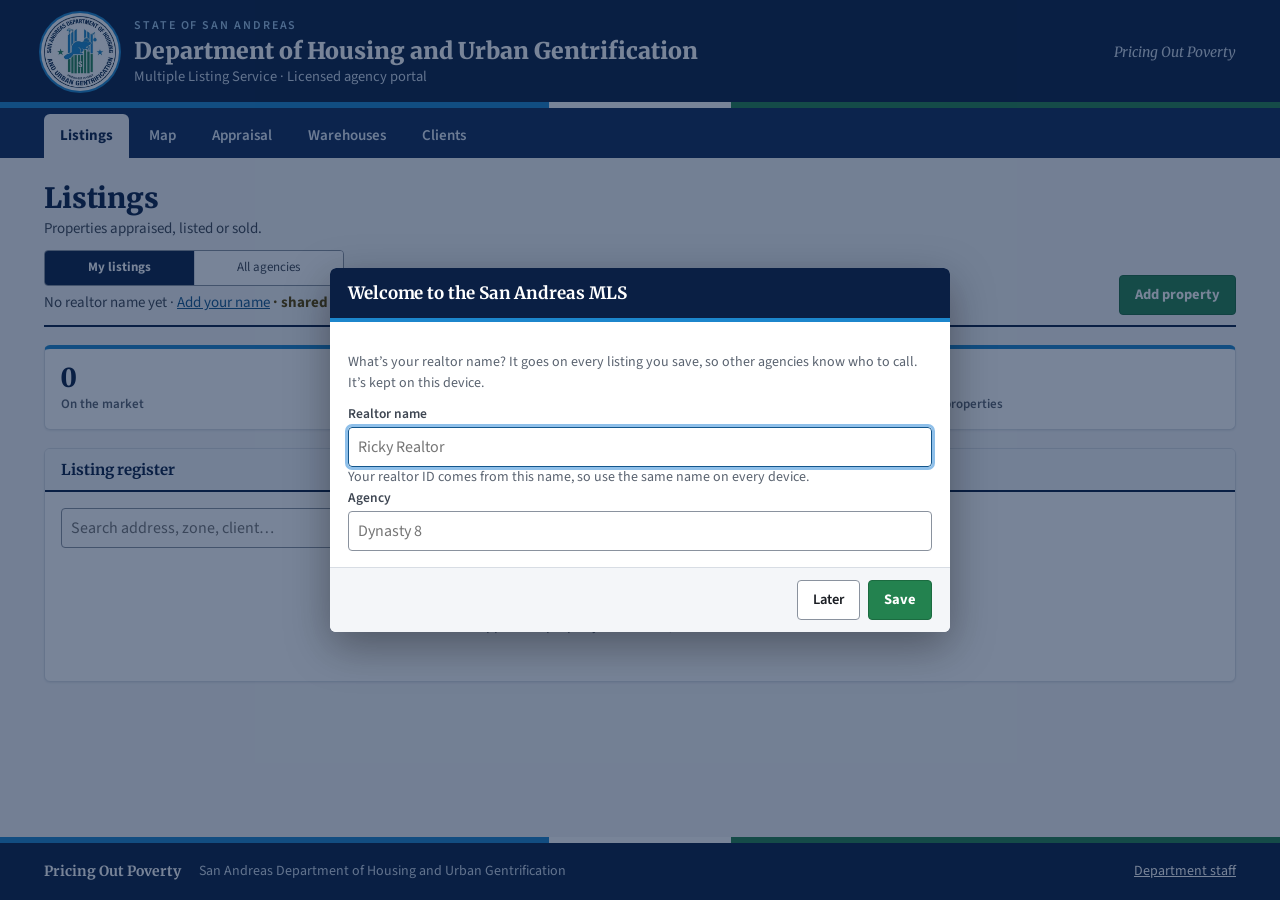
==== index.html @ d7d9f525 "Realtor IDs from in-character names, and a realtor directory - Each realtor gets an ID from their in" ====
<!DOCTYPE html>
<html lang="en">
<head>
<meta charset="utf-8">
<meta name="viewport" content="width=device-width,initial-scale=1,viewport-fit=cover">
<title>San Andreas MLS · Department of Housing and Urban Gentrification</title>
<meta name="description" content="San Andreas Multiple Listing Service, operated by the Department of Housing and Urban Gentrification.">
<meta name="theme-color" content="#0a1f44">
<link rel="icon" type="image/png" href="img/favicon.png">
<link rel="apple-touch-icon" href="img/apple-touch-icon.png">
<link rel="preconnect" href="https://fonts.googleapis.com">
<link rel="preconnect" href="https://fonts.gstatic.com" crossorigin>
<link rel="stylesheet" href="https://fonts.googleapis.com/css2?family=Merriweather:wght@700;900&family=Source+Sans+3:ital,wght@0,400;0,500;0,600;0,700;1,400&display=swap">
<link rel="stylesheet" href="css/hug.css?v=202611241240">
</head>
<body data-mode="agency">
<div class="shell">
  <header class="bar">
    <div class="masthead">
      <img id="brandLogo" class="seal" src="img/hug-seal.webp" alt="Seal of the San Andreas Department of Housing and Urban Gentrification">
      <div class="titles">
        <span class="kicker">State of San Andreas</span>
        <span class="agency">Department of Housing and Urban Gentrification</span>
        <span id="brandSub">Multiple Listing Service · Licensed agency portal</span>
      </div>
      <span class="motto">Pricing Out Poverty</span>
    </div>
    <div class="stripe" aria-hidden="true"><i></i><i></i><i></i></div>
    <nav class="tabs" role="tablist" aria-label="Sections">
      <button role="tab" data-view="portfolio" aria-selected="true">Listings</button>
      <button role="tab" data-view="map" aria-selected="false">Map</button>
      <button role="tab" data-view="appraise" aria-selected="false">Appraisal</button>
      <button role="tab" data-view="rules" aria-selected="false" class="director-only">Zones &amp; rules</button>
      <button role="tab" data-view="warehouses" aria-selected="false">Warehouses</button>
      <button role="tab" data-view="loans" aria-selected="false">Financing</button>
      <button role="tab" data-view="clients" aria-selected="false">Clients</button>
      <button role="tab" data-view="data" aria-selected="false" class="director-only">Records</button>
    </nav>
  </header>
  <div id="editorBar">
    <strong>Director console</strong>
    <span id="edState">Signing in…</span>
    <div class="edbtns">
      <button class="btn sm primary" id="edPublish">Publish to all agencies</button>
      <button class="btn sm" id="edPlace" aria-pressed="false">Place new zone</button>
      <button class="btn sm" id="edMove" aria-pressed="false">Move zone pins</button>
      <button class="btn sm" id="edDiscard">Discard draft</button>
      <button class="btn sm" id="edDone">Sign out</button>
    </div>
  </div>
  <main>

    <!-- ============ APPRAISAL ============ -->
    <section class="view" id="view-appraise">
      <div class="pagehead"><div><h1>Property appraisal</h1><p>Value a property and get its asking price.</p></div></div>
      <div class="cols">
        <div class="panel">
          <h2>Property particulars</h2>
          <div class="body" id="appraiseForm"></div>
        </div>
        <div>
          <div class="panel" style="margin-bottom:16px">
            <div class="value-card">
              <div class="cap">Appraised value</div>
              <div class="amt" id="outAppraisal">$0</div>
              <div class="list" id="outList"></div>
            </div>
            <div class="body" style="padding-top:12px">
              <div id="outFlags"></div>
              <h3 class="factors-head">What moved the price</h3>
              <table class="factors" id="outFactors"></table>
              <details class="ledger director-only">
                <summary>Full formula</summary>
                <table class="breakdown" id="outBreak"></table>
              </details>
              <div class="row end" style="margin-top:14px">
                <button class="btn" id="btnCopyAd">Copy listing post</button>
                <button class="btn primary" id="btnSaveProp">Save to listings</button>
              </div>
            </div>
          </div>
          <div class="panel director-only">
            <h2>House rules in force</h2>
            <div class="body note" id="outRules"></div>
          </div>
        </div>
      </div>
    </section>

    <!-- ============ LISTINGS ============ -->
    <section class="view on" id="view-portfolio">
      <div class="pagehead"><div><h1>Listings</h1><p>Properties appraised, listed or sold.</p></div>
        <button class="btn primary" id="btnNewProp">Add property</button></div>
      <div class="cols3" style="margin-bottom:18px" id="pfStats"></div>
      <div class="panel">
        <h2>Listing register</h2>
        <div class="body">
          <div class="row" style="margin-bottom:12px">
            <input id="pfSearch" type="search" placeholder="Search address, zone, client…" aria-label="Search listings" style="max-width:280px">
            <select id="pfStatus" aria-label="Status" style="max-width:150px">
              <option value="">All statuses</option><option>Draft</option><option>Listed</option>
              <option>Auction</option><option>Under offer</option><option>Sold</option><option>Repossessed</option>
            </select>
            <select id="pfZone" aria-label="Zone" style="max-width:180px"></select>
            <select id="pfSort" aria-label="Sort" style="max-width:170px">
              <option value="new">Newest first</option>
              <option value="price">Asking, high to low</option>
              <option value="address">By address</option>
              <option value="zone">By zone</option>
            </select>
          </div>
          <div id="pfStale"></div>
          <div id="pfTable"></div>
        </div>
      </div>
    </section>

    <!-- ============ MAP ============ -->
    <section class="view wide" id="view-map">
      <div class="map-wrap" id="mapWrap">
        <div id="mapCanvas">
          <img id="mapImg" alt="Los Santos and Blaine County">
        </div>
        <div id="mapPins"></div>
        <div class="map-hud tl">
          <h3>Find a zone</h3>
          <input id="mapJump" list="mapZoneList" placeholder="Type a zone name…" aria-label="Find a zone" style="margin-bottom:9px">
          <datalist id="mapZoneList"></datalist>
          <h3>Map</h3>
          <div class="seg" id="mapRegion" style="margin-bottom:9px">
            <button data-region="ls" aria-pressed="true">Los Santos</button>
            <button data-region="cayo" aria-pressed="false">Cayo Perico</button>
          </div>
          <h3>Base map</h3>
          <div class="seg" id="mapLayer" style="margin-bottom:8px">
            <button data-layer="atlas" aria-pressed="true">Atlas</button>
            <button data-layer="satellite" aria-pressed="false">Satellite</button>
            <button data-layer="road" aria-pressed="false">Road</button>
          </div>
          <h3>Show</h3>
          <div class="seg" id="mapMode">
            <button data-mode="zones" aria-pressed="true">Zones</button>
            <button data-mode="listings" aria-pressed="false">Listings</button>
            <button data-mode="value" aria-pressed="false">Price</button>
          </div>
          <div class="legend" id="mapLegend" style="margin-top:8px"></div>
        </div>
        <div class="map-hud tr" id="mapInfo" hidden></div>
        <div class="map-hud bl">
          <div class="zoom">
            <button id="zOut" title="Zoom out" aria-label="Zoom out">−</button>
            <button id="zIn" title="Zoom in" aria-label="Zoom in">+</button>
            <button id="zFit" title="Fit" style="width:auto;padding:0 10px">Fit</button>
          </div>
        </div>
      </div>
    </section>

    <!-- ============ WAREHOUSES ============ -->
    <section class="view" id="view-warehouses">
      <div class="pagehead"><div><h1>Warehouses</h1><p>State-set warehouse prices and what a sale pays.</p></div></div>
      <div class="panel" style="margin-bottom:18px">
        <h2>About warehouses</h2>
        <div class="body" id="whIntro"></div>
      </div>
      <div class="panel" style="margin-bottom:18px">
        <h2>Price list</h2>
        <div class="body"><div id="whTable"></div></div>
      </div>
      <div class="cols">
        <div class="panel">
          <h2>What a sale pays</h2>
          <div class="body">
            <div class="row" style="margin-bottom:10px">
              <select id="whCalc" aria-label="Warehouse" style="flex:1"></select>
            </div>
            <div id="whCommission"></div>
          </div>
        </div>
        <div class="panel">
          <h2>Commission</h2>
          <div class="body" id="whTerms"></div>
        </div>
      </div>
    </section>

    <!-- ============ FINANCING ============ -->
    <section class="view" id="view-loans">
      <div class="pagehead"><div><h1>Financing</h1><p>Work out what a buyer pays and how often.</p></div></div>
      <div class="cols">
        <div class="panel">
          <h2>Payment calculator</h2>
          <div class="body">
            <p class="note" style="margin:0 0 12px">Nothing is saved here. The money moves in game.</p>
            <div class="grid2" style="margin-bottom:12px">
              <div><label class="lab" for="lnProp">Start from a saved appraisal</label><select id="lnProp"></select></div>
              <div><label class="lab" for="lnPrice">Sale price ($)</label><input id="lnPrice" type="number" min="0"></div>
            </div>
            <div class="grid2" style="margin-bottom:12px">
              <div><label class="lab" for="lnDown">Down payment ($)</label><input id="lnDown" type="number" min="0"></div>
              <div><label class="lab" for="lnDownPct">or percent down</label><input id="lnDownPct" type="number" min="0" max="100" step="1"></div>
            </div>
            <div class="grid2" style="margin-bottom:12px">
              <div><label class="lab" for="lnTerm">Number of payments</label><input id="lnTerm" type="number" min="1" value="8"></div>
              <div><label class="lab" for="lnFreq">Paid every</label><select id="lnFreq">
                <option value="7" selected>Week</option>
                <option value="14">Two weeks</option>
                <option value="30">Month</option>
                <option value="1">Day</option>
              </select></div>
            </div>
            <div class="row" style="margin-top:12px">
              <button class="btn sm" data-lnpreset="4">4 payments</button>
              <button class="btn sm" data-lnpreset="8">8</button>
              <button class="btn sm" data-lnpreset="12">12</button>
              <button class="btn sm" data-lnpreset="24">24</button>
            </div>
          </div>
        </div>
        <div class="panel">
          <h2>Terms</h2>
          <div class="body" id="lnCheck"></div>
        </div>
      </div>
    </section>

    <!-- ============ CLIENTS ============ -->
    <section class="view" id="view-clients">
      <div class="pagehead"><div><h1>Clients</h1><p>Buyers and owners your agency works with.</p></div>
        <button class="btn primary" id="btnNewClient">Add client</button></div>
      <div class="cols3" style="margin-bottom:18px" id="clStats"></div>
      <div class="panel">
        <h2>Client register</h2>
        <div class="body">
          <div class="row" style="margin-bottom:12px">
            <input id="clSearch" type="search" placeholder="Search name, contact, phone, address…" aria-label="Search clients" style="max-width:320px">
            <select id="clSort" aria-label="Sort" style="max-width:180px">
              <option value="name">By name</option>
              <option value="value">By property value</option>
              <option value="count">By properties held</option>
            </select>
          </div>
          <div id="clTable"></div>
        </div>
      </div>
    </section>

    <!-- ============ ZONES & RULES ============ -->
    <section class="view director-only" id="view-rules">
      <div class="pagehead"><div><h1>Zones &amp; rules</h1><p>The pricing rules every licensed agency appraises by.</p></div></div>
      <div class="notice director-only"><strong>You are editing the Department's rules.</strong> Changes stay a draft in this browser until you choose Publish to all agencies.</div>
      <div class="panel" style="margin-bottom:18px">
        <h2>How pricing works</h2>
        <div class="body" id="rulesSummary"></div>
      </div>

      <div class="panel" style="margin-bottom:18px">
        <h2>Zones and price bands</h2>
        <div class="body">
          <div class="row" style="margin-bottom:12px">
            <input id="zoneSearch" type="search" placeholder="Search a zone…" aria-label="Search zones" style="max-width:300px">
            <div class="spacer"></div>
            <span class="note" id="zoneCount"></span>
          </div>
          <div id="zoneTable"></div>
        </div>
      </div>

      <div class="panel" style="margin-bottom:18px">
        <h2>Multipliers</h2>
        <div class="body">
          <div class="row" style="margin-bottom:12px">
            <input id="modSearch" type="search" placeholder="Search a multiplier…" aria-label="Search multipliers" style="max-width:280px">
            <select id="modGroupFilter" aria-label="Group" style="max-width:200px"></select>
            <div class="spacer"></div>
            <button class="btn sm" id="btnAddMod">Add multiplier</button>
          </div>
          <div id="rulesMult"></div>
        </div>
      </div>

      <div class="cols">
        <div class="panel"><h2>House rules</h2><div class="body" id="rulesPolicy"></div></div>
        <div>
          <div class="panel" id="resetPanel">
            <h2>Reset multipliers</h2>
            <div class="body">
              <p class="note" style="margin:0">Puts every multiplier back to the values this tool ships with.
              Anything added by hand is removed. Zones, prices and saved work are untouched.</p>
              <div class="row" style="margin-top:10px">
                <button class="btn sm danger" id="btnResetMods">Reset to defaults</button>
              </div>
            </div>
          </div>
        </div>
      </div>
    </section>

    <!-- ============ RECORDS ============ -->
    <section class="view director-only" id="view-data">
      <div class="pagehead"><div><h1>Records</h1><p>Backups and spreadsheets.</p></div></div>
      <div class="cols">
        <div class="panel">
          <h2>Your agency's records</h2>
          <div class="body">
            <p class="note" style="margin:0">Your properties, clients and photos are kept in this browser on this device. When shared listings are on, saved properties also show for every agency; clients, loans and photo files stay here. Export a backup regularly, and use it to move to another device or browser.</p>
            <div class="row" style="margin:12px 0">
              <button class="btn primary" id="btnExport">Export backup</button>
              <button class="btn icon-btn" id="btnLoad">Load file</button>
              <button class="btn" id="btnCsv">Spreadsheet</button>
              <input type="file" id="loadFile" accept=".json" hidden>
            </div>
            <p class="note">Load file takes a backup, or you can drop the file
            anywhere on the page. Spreadsheet writes your listings out as a CSV for Excel or Google Sheets.</p>
            <div id="storageInfo"></div>
            <div class="director-only">
            <hr style="border:0;border-top:1px solid var(--rule);margin:16px 0">
            <h3 style="font:700 15px/1.3 var(--serif);color:var(--navy);margin-bottom:6px">Rules pack</h3>
            <p class="note" style="margin:0">Zones, price bands and multipliers only. No properties, clients or photos.</p>
            <div id="packInfo" style="margin:10px 0"></div>
            <div class="row">
              <button class="btn" id="btnPackExport">Export rules pack</button>
            </div>
            </div>
            <hr style="border:0;border-top:1px solid var(--rule);margin:16px 0">
            <h3 style="font:700 15px/1.3 var(--serif);color:var(--navy);margin-bottom:6px">Start over</h3>
            <p class="note" style="margin:0">Wipes every property, client and photo in this browser.</p>
            <div class="row" style="margin-top:10px"><button class="btn danger" id="btnWipe">Erase all data</button></div>
          </div>
        </div>
        <div>
          <div class="panel director-only" style="margin-bottom:16px">
            <h2>Publish history</h2>
            <div class="body" id="pubHistory"></div>
          </div>
          <div class="panel director-only" style="margin-bottom:16px">
            <h2>How agencies get the rules</h2>
            <div class="body note">
              <p style="margin-top:0">Agencies load the published zones, multipliers, house rules and warehouse prices every time they open the MLS. They never see the rules themselves, only the values they produce. Their properties, clients and loans are never touched.</p>
              <p style="margin-top:9px"><span id="buildStamp"></span>. Save format <span id="schemaVer"></span>. Older backups are converted on import.</p>
            </div>
          </div>
        </div>
      </div>
    </section>

    <footer class="sitefoot">
      <div class="stripe" aria-hidden="true"><i></i><i></i><i></i></div>
      <div class="in">
        <strong>Pricing Out Poverty</strong>
        <span>San Andreas Department of Housing and Urban Gentrification</span>
        <div class="links"><a href="admin.html">Department staff</a></div>
      </div>
    </footer>
  </main>
</div>

<div class="scrim" id="scrim"><div class="modal" id="modal" role="dialog" aria-modal="true"></div></div>
<div id="toast" role="status" aria-live="polite"></div>
<script src="js/assets.js?v=202611241240"></script>
<script src="js/shared-config.js?v=202611241240"></script>
<script src="js/app.js?v=202611241240"></script>
<script src="js/shared.js?v=202611241240"></script>
</body>
</html>
---- css/hug.css ----
/* San Andreas MLS — Department of Housing and Urban Gentrification
   Capitol Navy theme. Author: N92 Development Works */
:root{
  --navy:#0a1f44; --navy-2:#102b5a; --navy-3:#1b3b72;
  --blue:#1c86cc; --blue-ink:#13568c; --blue-soft:#e8f1fa; --blue-line:#b9d3ea;
  --green:#23824f; --green-2:#1b6b40; --green-ink:#17633b; --green-soft:#dcefe3;
  --amber:#c79a12; --amber-soft:#fff6dc; --amber-line:#e8cf86; --amber-ink:#5c4400;
  --flag:#a12a1e; --flag-soft:#fbe6e3; --flag-line:#e7b4ad;
  --held:#4a3f8f; --held-soft:#ece9f5;
  --paper:#f4f5f7; --panel:#ffffff; --tint:#f4f6f9;
  --ink:#1a1d23; --ink-2:#3e4652; --ink-3:#5a6370;
  --rule:#d8dde4; --rule-2:#e9edf2; --field:#8a929e;
  --shadow:0 1px 2px rgba(10,31,68,.08);
  --serif:Merriweather,Georgia,"Times New Roman",serif;
  --sans:"Source Sans 3","Source Sans Pro","Segoe UI",Roboto,Helvetica,Arial,sans-serif;
  --mono:ui-monospace,"SFMono-Regular",Consolas,"Liberation Mono",monospace;
}
*{box-sizing:border-box}
html,body{height:100%}
body{margin:0;background:var(--paper);color:var(--ink);font:16px/1.5 var(--sans);
  -webkit-font-smoothing:antialiased}
button,input,select,textarea{font:inherit;color:inherit}
h1,h2,h3{margin:0;font-weight:700;letter-spacing:-.005em}
a{color:var(--blue-ink)} a:hover{color:var(--navy)}
[hidden]{display:none!important}

/* ---------- shell ---------- */
.shell{display:flex;flex-direction:column;height:100vh;height:100dvh}
.restricted{flex:0 0 auto;background:#7a1f17;color:#fff;font-size:12.5px;font-weight:600;letter-spacing:.06em}
.restricted .in{max-width:1240px;margin:0 auto;padding:5px 24px;display:flex;gap:10px;align-items:center;flex-wrap:wrap}
.restricted .in span:last-child{margin-left:auto;font-weight:500;letter-spacing:0}
header.bar{flex:0 0 auto;background:var(--navy);color:#fff}
.bar .masthead{max-width:1240px;margin:0 auto;padding:16px 24px 14px;display:flex;align-items:center;gap:18px}
.bar .seal{width:72px;height:72px;border-radius:50%;flex:0 0 auto;display:block;
  box-shadow:0 0 0 3px #fff,0 0 0 5px var(--blue)}
.bar .titles{display:flex;flex-direction:column;gap:2px;min-width:0}
.bar .kicker{font-size:12px;letter-spacing:.16em;text-transform:uppercase;color:#9fc4e6;font-weight:600}
.bar .agency{font-family:var(--serif);font-size:23px;font-weight:900;line-height:1.18}
#brandSub{font-size:14.5px;color:#cfdbea}
.bar .motto{margin-left:auto;font-family:var(--serif);font-style:italic;font-size:14px;color:#cfdbea;white-space:nowrap}
.stripe{display:flex;height:6px}
.stripe i{flex:3 1 0;background:var(--blue)} .stripe i:nth-child(2){flex:1 1 0;background:#fff} .stripe i:nth-child(3){background:var(--green)}
nav.tabs{background:var(--navy-2);display:flex;flex-wrap:wrap;gap:4px;padding:6px max(24px,calc((100% - 1240px)/2 + 24px)) 0}
nav.tabs button{background:transparent;border:0;color:#e4ecf6;padding:11px 16px 12px;cursor:pointer;
  font:600 15px/1 var(--sans);border-radius:6px 6px 0 0;min-height:44px}
nav.tabs button:hover{background:var(--navy-3);color:#fff}
nav.tabs button[aria-selected="true"]{background:var(--paper);color:var(--navy);font-weight:700}
nav.tabs button:focus-visible{outline:2px solid #fff;outline-offset:-4px}
main{flex:1 1 auto;overflow:auto;display:flex;flex-direction:column}
.view{display:none;width:100%;max-width:1240px;margin:0 auto;padding:24px 24px 30px}
.view.on{display:block}
.view.wide{max-width:none;padding:14px}
.pagehead{display:flex;align-items:flex-end;justify-content:space-between;flex-wrap:wrap;gap:10px;
  border-bottom:2px solid var(--navy);padding-bottom:10px;margin-bottom:18px}
.pagehead h1{font-family:var(--serif);font-size:28px;font-weight:900;color:var(--navy);line-height:1.2}
.pagehead p{margin:2px 0 0;color:var(--ink-2);font-size:15px}

/* ---------- footer ---------- */
.sitefoot{margin-top:auto;background:var(--navy);color:#cfdbea;font-size:14px}
.sitefoot .in{max-width:1240px;margin:0 auto;padding:18px 24px;display:flex;flex-wrap:wrap;gap:6px 18px;align-items:center}
.sitefoot strong{font-family:var(--serif);color:#fff}
.sitefoot a{color:#fff}
.sitefoot .links{margin-left:auto;display:flex;gap:18px;flex-wrap:wrap}
#view-map.on ~ .sitefoot{display:none}

/* ---------- panels ---------- */
.panel{background:var(--panel);border:1px solid var(--rule);border-radius:6px;overflow:hidden;box-shadow:var(--shadow)}
.panel>h2{font:700 15px/1.3 var(--serif);color:var(--navy);padding:11px 16px;
  background:var(--tint);border-bottom:2px solid var(--navy)}
.panel .body{padding:16px}
.cols{display:grid;grid-template-columns:1.15fr .85fr;gap:18px;align-items:start}
.cols3{display:grid;grid-template-columns:repeat(3,1fr);gap:16px}
@media(max-width:900px){.cols,.cols3{grid-template-columns:1fr}}

/* ---------- forms ---------- */
.field{display:grid;grid-template-columns:1fr 112px;gap:8px;align-items:center;
  padding:5px 0;border-bottom:1px solid var(--rule-2)}
.field:last-child{border-bottom:0}
.field label{font-size:14.5px;color:var(--ink-2)}
.field .hint{display:block;font-size:12.5px;color:var(--ink-3)}
input,select,textarea{width:100%;padding:7px 9px;border:1px solid var(--field);background:#fff;border-radius:4px;min-height:38px}
textarea{min-height:0}
input:focus,select:focus,textarea:focus{outline:3px solid #8fc0ea;outline-offset:0;border-color:var(--blue-ink)}
input:disabled,select:disabled,textarea:disabled{background:var(--tint);color:var(--ink-2);border-color:var(--rule)}
input[type=checkbox]{width:18px;height:18px;min-height:0;justify-self:start;accent-color:var(--blue-ink)}
.grid2{display:grid;grid-template-columns:1fr 1fr;gap:12px}
.grid3{display:grid;grid-template-columns:repeat(3,1fr);gap:12px}
.lab{display:block;font-size:13.5px;font-weight:600;color:var(--ink-2);margin-bottom:3px}
fieldset{border:0;padding:0;margin:0 0 16px}
fieldset>legend{font:700 12px/1 var(--sans);letter-spacing:.1em;text-transform:uppercase;color:var(--blue-ink);padding-bottom:7px;
  border-bottom:2px solid var(--blue);width:100%;margin-bottom:9px}

/* ---------- buttons ---------- */
.btn{border:1px solid var(--field);background:#fff;padding:8px 15px;border-radius:4px;min-height:40px;
  cursor:pointer;font-size:14.5px;font-weight:600;color:var(--ink)}
.btn:hover{background:var(--tint);border-color:var(--navy)}
.btn:active{transform:translateY(1px)}
.btn:disabled{opacity:.55;cursor:not-allowed}
.btn.primary{background:var(--green);border-color:var(--green-2);color:#fff;font-weight:700}
.btn.primary:hover{background:var(--green-2)}
.btn.blue{background:var(--blue-ink);border-color:var(--navy);color:#fff}
.btn.danger{color:var(--flag);border-color:var(--flag-line)}
.btn.danger:hover{background:var(--flag-soft);border-color:var(--flag)}
.btn.sm{padding:4px 11px;font-size:13.5px;min-height:32px}
.btn.icon-btn{display:inline-flex;align-items:center;gap:7px}
.btn.icon-btn svg{flex:0 0 auto}
.btn.icon{display:inline-flex;align-items:center;justify-content:center;padding:4px 8px}
.btn:focus-visible{outline:3px solid #8fc0ea;outline-offset:1px}
.row{display:flex;gap:8px;flex-wrap:wrap;align-items:center}
.row.end{justify-content:flex-end}
.spacer{flex:1}

/* ---------- valuation readout ---------- */
.value-card{background:var(--navy);color:#cfdbea;padding:18px 18px 16px;border-bottom:5px solid var(--green);position:relative}
.value-card .amt{font:900 40px/1.05 var(--serif);color:#fff;letter-spacing:-.02em;font-variant-numeric:tabular-nums}
.value-card .amt::first-letter{color:#8fc8f0;font-weight:700}
.value-card .cap{font:600 11.5px/1 var(--sans);letter-spacing:.14em;text-transform:uppercase;color:#9fc4e6;margin-bottom:8px}
.value-card .list{font-size:14px;color:#cfdbea;margin-top:8px}
.breakdown{width:100%;border-collapse:collapse;font-size:14px;margin-top:10px}
.breakdown td{padding:4px 0;border-bottom:1px solid var(--rule-2)}
.breakdown td:last-child{text-align:right;font-variant-numeric:tabular-nums;font-family:var(--mono);font-size:13px}
.breakdown tr.sum td{border-top:2px solid var(--navy);border-bottom:0;padding-top:6px;font-weight:700}
.breakdown .dim td{color:var(--ink-3)}
/* What moved the price: every line is a real dollar effect, and they add up */
.factors-head{font:700 12px/1 var(--sans);letter-spacing:.1em;text-transform:uppercase;color:var(--navy);margin:4px 0 6px}
.factors{width:100%;border-collapse:collapse;font-size:14px}
.factors td{padding:6px 0;border-bottom:1px solid var(--rule-2);vertical-align:top}
.factors td.amt{text-align:right;white-space:nowrap;padding-left:12px;font-variant-numeric:tabular-nums;font-family:var(--mono);font-size:13px}
.factors .why{display:block;font-size:12.5px;color:var(--ink-3);margin-top:1px}
.factors .bar{display:block;height:4px;border-radius:2px;margin-top:5px;min-width:3px}
.factors tr.up .bar{background:var(--green)} .factors tr.up td.amt{color:var(--green-ink)}
.factors tr.down .bar{background:#c0392b} .factors tr.down td.amt{color:#a12a1e}
.factors tr.start td{font-weight:600}
.factors tr.sum td{border-top:2px solid var(--navy);border-bottom:0;padding-top:7px;font-weight:700}
.factors tr.sum td.amt{color:var(--navy);font-size:13.5px}
.factors tr.after td{color:var(--ink-2)}
.ledger{margin-top:12px;border:1px solid var(--rule);border-radius:4px;padding:6px 10px}
.ledger summary{cursor:pointer;font-weight:600;font-size:13.5px;color:var(--navy)}

/* ---------- tables ---------- */
table.data{width:100%;border-collapse:collapse;font-size:14.5px}
table.data th{text-align:left;font:700 13px/1.5 var(--sans);color:var(--navy);padding:9px 10px;
  background:var(--tint);border-bottom:2px solid var(--navy);white-space:nowrap}
table.data td{padding:8px 10px;border-bottom:1px solid var(--rule-2);vertical-align:top}
table.data tr:hover td{background:#f8fafc}
table.data .num{text-align:right;font-variant-numeric:tabular-nums;font-family:var(--mono);font-size:13.5px}
table.data th.num{font:700 13px/1.5 var(--sans)}
.empty{padding:28px 14px;text-align:center;color:var(--ink-3);font-size:15px}
.empty strong{display:block;color:var(--navy);font:700 16px/1.4 var(--serif);margin-bottom:4px}

/* ---------- chips ---------- */
.chip{display:inline-block;padding:1px 9px;border-radius:3px;font:700 12.5px/1.6 var(--sans);border:1px solid transparent}
.chip.draft{background:#eceef1;border-color:#d3d7dd;color:#454c57}
.chip.listed{background:var(--green-soft);border-color:#a9d2b8;color:var(--green-ink)}
.chip.auction{background:#fbe7a8;border-color:var(--amber);color:var(--amber-ink)}
.chip.sold{background:var(--navy);border-color:var(--navy);color:#fff}
.chip.flag{background:var(--flag-soft);border-color:var(--flag-line);color:var(--flag)}
.chip.held{background:var(--held-soft);border-color:#c9c2e4;color:var(--held)}

/* ---------- map ---------- */
.map-wrap{position:relative;background:#9fd0e4;border:2px solid var(--navy);border-radius:6px;
  overflow:hidden;height:calc(100vh - 222px);height:calc(100dvh - 222px);min-height:420px;cursor:grab}
body[data-mode="director"] .map-wrap{height:calc(100vh - 300px);height:calc(100dvh - 300px)}
.map-wrap.panning{cursor:grabbing}
.map-wrap.placing{cursor:crosshair}
#mapCanvas{position:absolute;top:0;left:0;transform-origin:0 0;will-change:transform}
#mapImg{display:block;width:2048px;height:2048px;user-select:none;-webkit-user-drag:none}
#mapPins{position:absolute;inset:0;pointer-events:none;overflow:hidden;contain:strict}
#mapPins .pin{position:absolute;pointer-events:auto;cursor:pointer;transform:translate(-50%,-50%);will-change:left,top}
/* a pin you can move gets a bigger grab area and a ring */
#mapPins .pin.movable{cursor:grab;padding:12px;touch-action:none}
#mapPins .pin.movable .tag{pointer-events:auto}
#mapPins .pin.movable .dot{box-shadow:0 0 0 3px #fff,0 0 0 6px var(--green)}
.pin .dot{width:19px;height:19px;border-radius:50% 50% 50% 0;transform:rotate(-45deg);
  border:2.5px solid #fff;box-shadow:0 0 0 1px rgba(10,31,68,.55),1px 2px 3px rgba(0,0,0,.4)}
.pin .tag{position:absolute;left:50%;top:15px;transform:translateX(-50%);
  background:rgba(10,31,68,.94);color:#fff;font:600 12px/1.45 var(--sans);
  padding:2px 7px;border-radius:3px;white-space:nowrap;pointer-events:none;box-shadow:0 1px 3px rgba(0,0,0,.35)}
.pin.notag .tag{display:none}
.pin.prop .tag{background:rgba(20,33,43,.92);font-weight:500}
.pin.prop .dot{width:13px;height:13px;border-radius:3px;transform:rotate(45deg)}
.pin.sel .dot{box-shadow:0 0 0 3px #fff,0 0 0 6px var(--blue)}
.map-hud{position:absolute;z-index:5;background:rgba(255,255,255,.97);border-radius:6px;
  border:1px solid var(--rule);box-shadow:0 3px 12px rgba(10,31,68,.25)}
.map-hud.tl{top:10px;left:10px;padding:10px 12px;max-width:260px}
.map-hud.tr{top:10px;right:10px;padding:10px 12px;width:260px;max-height:calc(100% - 20px);overflow:auto}
.map-hud.bl{bottom:10px;left:10px;padding:6px 8px}
.map-hud h3{font:700 11px/1 var(--sans);letter-spacing:.12em;text-transform:uppercase;color:var(--navy);margin-bottom:6px}
.seg{display:flex;border:1px solid var(--field);border-radius:4px;overflow:hidden}
.seg button{flex:1;border:0;background:#fff;padding:6px 9px;cursor:pointer;font-size:13px;color:var(--ink-2);min-height:34px}
.seg button+button{border-left:1px solid var(--rule)}
.seg button[aria-pressed="true"]{background:var(--navy);color:#fff;font-weight:700}
.legend{font-size:13px;color:var(--ink-2)}
.legend i{display:inline-block;width:10px;height:10px;border-radius:50%;margin-right:5px;vertical-align:-1px}
.pricescale{height:8px;border-radius:4px}
.pricescale-ends{display:flex;justify-content:space-between;gap:6px;font-size:11.5px;margin-top:3px;color:var(--ink-3)}
.legend i.estate-key{background:#fff;box-shadow:inset 0 0 0 2.5px #c79a12}
#mapPins .pin.estate .dot{box-shadow:0 0 0 2px #fff,0 0 0 4px #c79a12}
.zoom{display:flex;gap:4px}
.zoom button{width:34px;height:34px;border:1px solid var(--field);background:#fff;cursor:pointer;border-radius:4px;font-size:16px}

/* ---------- director bar ---------- */
#editorBar{display:none;flex:0 0 auto;align-items:center;gap:10px;flex-wrap:wrap;
  padding:9px max(24px,calc((100% - 1240px)/2 + 24px));background:var(--amber-soft);
  color:var(--amber-ink);font-size:14.5px;border-bottom:1px solid var(--amber-line)}
#editorBar.on{display:flex}
#editorBar strong{color:var(--amber-ink)}
#edState{flex:1 1 260px}
.edbtns{display:flex;gap:8px;flex-wrap:wrap;align-items:center}
#editorBar .btn[aria-pressed="true"]{background:var(--navy);border-color:var(--navy);color:#fff}

/* ---------- modal ---------- */
.scrim{position:fixed;inset:0;background:rgba(10,31,68,.55);display:none;z-index:50;
  align-items:center;justify-content:center;padding:20px}
.scrim.on{display:flex}
.modal{background:var(--panel);border-radius:6px;width:min(620px,100%);
  max-height:88vh;overflow:auto;box-shadow:0 14px 44px rgba(0,0,0,.35)}
.modal h2{font:700 17px/1.3 var(--serif);padding:14px 18px;background:var(--navy);color:#fff;
  border-bottom:4px solid var(--blue)}
.modal .body{padding:16px 18px}
.modal .foot{padding:12px 18px;border-top:1px solid var(--rule);background:var(--tint);
  display:flex;gap:8px;justify-content:flex-end}

/* ---------- notices ---------- */
.note{font-size:14px;color:var(--ink-3);line-height:1.5}
.warn{background:var(--flag-soft);border:1px solid var(--flag-line);color:#5e1810;padding:10px 13px;font-size:14.5px;border-radius:4px}
.ok{background:var(--green-soft);border:1px solid #a9d2b8;color:#123f27;padding:10px 13px;font-size:14.5px;border-radius:4px}
.tip{background:var(--amber-soft);border:1px solid var(--amber-line);color:#3d2e00;padding:10px 13px;font-size:14.5px;border-radius:4px}
.notice{background:#fff;border:1px solid var(--rule);border-top:4px solid var(--blue);border-radius:6px;
  padding:12px 16px;margin-bottom:16px;font-size:15px}
.notice strong{font-family:var(--serif);color:var(--navy)}
#toast{position:fixed;bottom:18px;left:50%;transform:translateX(-50%) translateY(80px);
  background:var(--navy);color:#fff;border-bottom:4px solid var(--green);padding:10px 18px;border-radius:4px;font-size:15px;
  z-index:99;opacity:0;transition:transform .22s,opacity .22s;pointer-events:none;max-width:min(640px,calc(100% - 20px))}
#toast.on{transform:translateX(-50%) translateY(0);opacity:1}
.stat{padding:14px 16px;border:1px solid var(--rule);border-top:4px solid var(--blue);background:#fff;border-radius:6px;box-shadow:var(--shadow)}
.stat .n{font:900 26px/1.15 var(--serif);color:var(--navy);font-variant-numeric:tabular-nums}
.stat .l{font:600 13px/1.5 var(--sans);color:var(--ink-3);margin-top:3px}

/* ---------- warehouse cards ---------- */
.whgrid{display:grid;grid-template-columns:repeat(auto-fill,minmax(260px,1fr));gap:16px}
.whcard{border:1px solid var(--rule);border-radius:6px;overflow:hidden;background:#fff;display:flex;flex-direction:column;box-shadow:var(--shadow)}
.whcard:hover{border-color:var(--blue-line)}
.whshot{display:block;width:100%;aspect-ratio:16/9;object-fit:cover;background:var(--navy)}
.whshot.noshot{background:linear-gradient(135deg,#1b3b72,#0a1f44)}
.whbody{padding:12px 14px 14px}
.whprice{display:flex;align-items:center;gap:9px}
.whprice input{max-width:130px;text-align:right;font:700 16px/1 var(--sans);font-variant-numeric:tabular-nums;color:var(--navy)}
.whprice input:disabled{background:transparent;border-color:transparent;padding-left:0;color:var(--navy)}
@media(max-width:560px){.whgrid{grid-template-columns:1fr}}

/* ---------- collapsible form sections ---------- */
fieldset.fold{margin-bottom:12px}
.foldbtn{display:flex;align-items:center;gap:8px;width:100%;background:none;border:0;
  padding:0 0 7px;cursor:pointer;font:700 12px/1 var(--sans);letter-spacing:.1em;
  text-transform:uppercase;color:var(--blue-ink);text-align:left;min-height:28px}
.foldbtn:hover{color:var(--navy)}
.foldbtn:focus-visible{outline:3px solid #8fc0ea;outline-offset:2px}
.caret{display:inline-block;font-size:16px;line-height:1;transition:transform .12s;color:var(--ink-3)}
fieldset.fold.open .caret{transform:rotate(90deg)}
.foldcount{margin-left:auto;background:var(--navy);color:#fff;border-radius:9px;padding:1px 8px;font-size:11px;letter-spacing:0}
.foldsum{padding:2px 0 4px 22px;color:var(--ink-3)}
.foldbody{padding-top:2px}

/* ---------- map info panel ---------- */
.zoneprice{font:900 23px/1.15 var(--serif);color:var(--navy);font-variant-numeric:tabular-nums;margin-bottom:4px}
.band{display:flex;align-items:center;gap:7px;font-size:12px;color:var(--ink-3);font-variant-numeric:tabular-nums;margin-bottom:5px}
.bandbar{flex:1;height:5px;background:var(--rule-2);border-radius:3px;overflow:hidden}
.bandbar i{display:block;height:100%;width:100%;background:linear-gradient(90deg,var(--blue),var(--green))}
#mapInfo h3{font:700 14px/1.3 var(--serif);letter-spacing:0;text-transform:none;color:var(--navy)}
#mapClose{padding:0 8px;line-height:1.5;font-size:16px}
.pin.muted .dot{opacity:.45}
.pin.muted .tag{opacity:.6}
.pin.zone .dot{transition:none}
#mapJump{font-size:14px;padding:6px 8px}

/* ---------- property photos ---------- */
.photos{display:grid;grid-template-columns:repeat(auto-fill,minmax(120px,1fr));gap:8px}
.shot{position:relative;margin:0;border:1px solid var(--rule);border-radius:4px;overflow:hidden;background:var(--tint)}
.shot img{display:block;width:100%;height:88px;object-fit:cover;cursor:zoom-in}
.shot.broken img{display:none}
.shot.broken .brokenmsg{display:block;padding:20px 8px 14px;text-align:center;font-size:12px;line-height:1.4;color:var(--flag);background:var(--flag-soft)}
.brokenmsg{display:none}
.shotopen{display:block;margin-top:5px;color:#9fd6b0;font-size:11.5px}
.shoturl{display:none;padding:6px 7px;font-size:11.5px;line-height:1.35;word-break:break-all;background:var(--navy);color:#e4ecf6;cursor:copy}
.shot.showurl .shoturl{display:block}
.shotdel{position:absolute;top:5px;right:5px;background:rgba(255,255,255,.95)}
#photoDrop{border:2px dashed var(--rule);border-radius:6px;padding:10px;transition:none}
#photoDrop.over{border-color:var(--blue);background:var(--blue-soft)}
#photoDrop .dropnote{margin:7px 0 0;text-align:center;font-size:13px}
#photoDrop.over .dropnote{color:var(--blue-ink)}
.drift{color:var(--amber-ink);font-weight:700}
.meter{height:7px;background:var(--rule-2);border-radius:4px;overflow:hidden;margin:10px 0 6px}
.meter i{display:block;height:100%;background:var(--blue-ink)}
.btn.linkish{border-color:transparent;background:none;padding:2px 5px;color:var(--blue-ink);min-height:0;
  text-decoration:underline;text-underline-offset:2px}
.btn.linkish:hover{background:var(--blue-soft);border-color:transparent}
.thumb{float:left;width:46px;height:36px;object-fit:cover;border:1px solid var(--rule);border-radius:3px;margin:1px 10px 3px 0}

/* ---------- zone band table ---------- */
.zonetable input[type=number]{max-width:104px;text-align:right;font-variant-numeric:tabular-nums}
.zonetable input[type=text],.zonetable td input:not([type]){min-width:120px}
.zonetable td{vertical-align:middle}
.rowbad td{background:var(--flag-soft)}
.rowbadnote td{background:var(--flag-soft);border-top:0;padding-top:0}
.minipair{display:flex;gap:4px}
.minipair.flatpair input{max-width:88px}
.minipair input{max-width:72px;padding:4px 6px;font-size:13.5px;min-height:32px;font-variant-numeric:tabular-nums;text-align:right}
.modtable td{vertical-align:middle}
.modtable th:nth-child(4),.modtable th:nth-child(5){color:var(--blue-ink)}

/* agencies read the Department's rules but don't edit them */
body[data-mode="agency"] #view-rules .btn.danger,
body[data-mode="agency"] #btnAddMod,
body[data-mode="agency"] #resetPanel{display:none}
body[data-mode="agency"] #view-rules input:disabled,
body[data-mode="agency"] #view-rules select:disabled{background:transparent;border-color:transparent;color:var(--ink);opacity:1;-webkit-text-fill-color:var(--ink)}
body[data-mode="director"] .agency-only{display:none}
body[data-mode="agency"] .director-only{display:none}

/* ---------- drop target ---------- */
body.dropping::after{content:"Drop to load";position:fixed;inset:12px;z-index:200;
  border:3px dashed var(--blue);border-radius:8px;background:rgba(28,134,204,.12);
  display:flex;align-items:center;justify-content:center;pointer-events:none;
  font:700 18px/1 var(--sans);letter-spacing:.06em;text-transform:uppercase;color:var(--navy)}

/* ---------- director sign-in ---------- */
#gate{position:fixed;inset:0;z-index:120;background:var(--navy);display:flex;align-items:center;justify-content:center;padding:20px;overflow:auto}
#gate .card{background:#fff;border-radius:8px;width:min(440px,100%);overflow:hidden;box-shadow:0 20px 60px rgba(0,0,0,.45)}
#gate .top{background:var(--tint);padding:22px 24px 16px;display:flex;flex-direction:column;align-items:center;text-align:center;gap:8px;border-bottom:1px solid var(--rule)}
#gate .top img{width:96px;height:96px}
#gate .top h1{font:900 21px/1.25 var(--serif);color:var(--navy)}
#gate .top p{margin:0;font-size:14.5px;color:var(--ink-2)}
#gate form{padding:20px 24px 22px;display:flex;flex-direction:column;gap:12px}
#gate input{min-height:46px;font-size:16px}
#gate .btn{min-height:48px;font-size:16px}
#gate .small{font-size:13.5px;color:var(--ink-3);text-align:center}
body.gated .shell{visibility:hidden}

/* ---------- desktop ---------- */
@media (min-width:1100px){
  .cols{grid-template-columns:1.2fr .8fr;gap:22px}
  .cols>div:last-child{position:sticky;top:0}
  .field{grid-template-columns:1fr 124px}
}

/* ---------- tablets and phones ---------- */
@media (max-width:860px){
  .bar .masthead{padding:12px 16px 11px;gap:13px}
  .bar .seal{width:54px;height:54px;box-shadow:0 0 0 2px #fff,0 0 0 4px var(--blue)}
  .bar .agency{font-size:17px}
  .bar .kicker{font-size:11px}
  #brandSub{font-size:13.5px}
  .bar .motto{display:none}
  nav.tabs{flex-wrap:nowrap;overflow-x:auto;-webkit-overflow-scrolling:touch;scrollbar-width:none;
    gap:6px;padding:8px 12px}
  nav.tabs::-webkit-scrollbar{display:none}
  nav.tabs button{flex:0 0 auto;border-radius:20px;border:1px solid #3b5a8c;padding:9px 15px;min-height:40px;font-size:14.5px}
  nav.tabs button[aria-selected="true"]{background:#fff;border-color:#fff}
  .restricted .in{padding:4px 14px}
  .restricted .in span:last-child{display:none}
  #editorBar{padding:8px 12px;gap:6px}
  #editorBar>strong{display:none}
  #edState{flex:1 1 100%;font-size:14px}
  .edbtns{flex-wrap:nowrap;overflow-x:auto;width:100%;scrollbar-width:none;-webkit-overflow-scrolling:touch}
  .edbtns::-webkit-scrollbar{display:none}
  .edbtns .btn{flex:0 0 auto;min-height:40px}
}
@media (max-width:760px){
  .view{padding:16px 12px 22px}
  .view.wide{padding:8px}
  .pagehead h1{font-size:23px}
  .cols,.cols3,.grid2,.grid3{grid-template-columns:1fr;gap:12px}
  .cols>div:last-child{position:static}
  .panel>h2{padding:10px 13px}
  .panel .body{padding:13px}
  .field{grid-template-columns:1fr 100px;gap:10px;padding:8px 0}
  .field label{font-size:15px}
  input,select,textarea{padding:9px 10px;font-size:16px;min-height:44px}
  input[type=checkbox]{width:24px;height:24px}
  .minipair input{max-width:none;flex:1;font-size:16px;padding:8px;min-height:40px}
  .photos{grid-template-columns:repeat(auto-fill,minmax(100px,1fr))}
  .shot img{height:76px}
  .btn{padding:9px 14px;min-height:44px}
  .btn.sm{padding:6px 11px;min-height:38px}
  .btn.icon{min-width:40px;min-height:40px}
  .value-card{padding:15px}
  .value-card .amt{font-size:33px}
  .row{gap:8px}
  .row>input,.row>select{max-width:none!important;flex:1 1 100%}
  .row>input[type=checkbox],.row>input[type=radio]{flex:0 0 auto;width:24px}
  label.row{flex-wrap:nowrap;align-items:flex-start}
  label.row>input[type=checkbox]{margin-top:1px}

  /* tables reflow into cards */
  table.data thead{display:none}
  table.data,table.data tbody,table.data tr,table.data td{display:block;width:100%}
  table.data tr{border:1px solid var(--rule);border-radius:6px;margin-bottom:10px;padding:4px 2px;background:#fff}
  table.data tr:hover td{background:none}
  table.data td{border-bottom:1px solid var(--rule-2);padding:8px 11px;text-align:left!important}
  table.data td:last-child{border-bottom:0}
  table.data td[data-l]::before{content:attr(data-l);display:block;font:700 11.5px/1.5 var(--sans);
    letter-spacing:.06em;text-transform:uppercase;color:var(--ink-3)}
  table.data td input{max-width:none!important}
  .breakdown td{font-size:13.5px}

  /* map fills the screen, controls become a bottom sheet */
  .map-wrap{height:calc(100vh - 196px);height:calc(100dvh - 196px);min-height:340px;touch-action:none;border-radius:4px}
  body[data-mode="director"] .map-wrap{height:calc(100vh - 290px);height:calc(100dvh - 290px)}
  .map-hud.tl{top:8px;left:8px;right:8px;max-width:none;padding:8px 10px}
  .map-hud.tl .seg button{padding:8px 4px;font-size:12.5px}
  .map-hud.tr{top:auto;bottom:8px;left:8px;right:8px;width:auto;max-height:44vh}
  .map-hud.bl{top:auto;left:auto;bottom:8px;right:8px}
  .zoom button{width:40px;height:40px;font-size:18px}
  .map-wrap:has(#mapInfo:not([hidden])) .map-hud.bl{display:none}
  #pfStats,#clStats{grid-template-columns:repeat(3,minmax(0,1fr));gap:8px}
  #pfStats .stat,#clStats .stat{padding:9px 10px}
  #pfStats .stat .n,#clStats .stat .n{font-size:17px;overflow-wrap:anywhere}
  #pfStats .stat .l,#clStats .stat .l{font-size:12px;line-height:1.3}
  .modal{max-height:92vh}
  .modal .foot{position:sticky;bottom:0;flex-wrap:wrap}
  .modal .foot .btn{flex:1 1 auto}
  #toast{left:10px;right:10px;bottom:10px;transform:translateY(80px);text-align:center;max-width:none}
  #toast.on{transform:translateY(0)}
  .sitefoot .links{margin-left:0}
}
@media (max-width:420px){
  .bar .agency{font-size:15.5px}
  .bar .seal{width:46px;height:46px}
  .field{grid-template-columns:1fr 88px}
  .stat .n{font-size:22px}
}
@media (prefers-reduced-motion:reduce){*{transition:none!important}}
#mapPins .pin.movable.estate .dot{box-shadow:0 0 0 3px #fff,0 0 0 6px var(--green)}

/* shared listings */
.codebox{background:#f4f6f9;border:1px solid var(--rule);border-radius:4px;padding:8px 10px;font:12px/1.45 var(--mono);white-space:pre-wrap;word-break:break-all;margin:0}
#sharedWho .seg button[aria-pressed="true"]{background:var(--navy);color:#fff}

/* realtor IDs and the directory */
.rid{font-family:var(--mono);font-size:12.5px;letter-spacing:.02em;color:var(--navy);background:var(--blue-soft);border:1px solid var(--blue-line);border-radius:3px;padding:0 5px;white-space:nowrap}
.dirhead{font:700 16px/1.3 var(--serif);color:var(--navy);margin:22px 0 8px;padding-bottom:6px;border-bottom:2px solid var(--navy)}
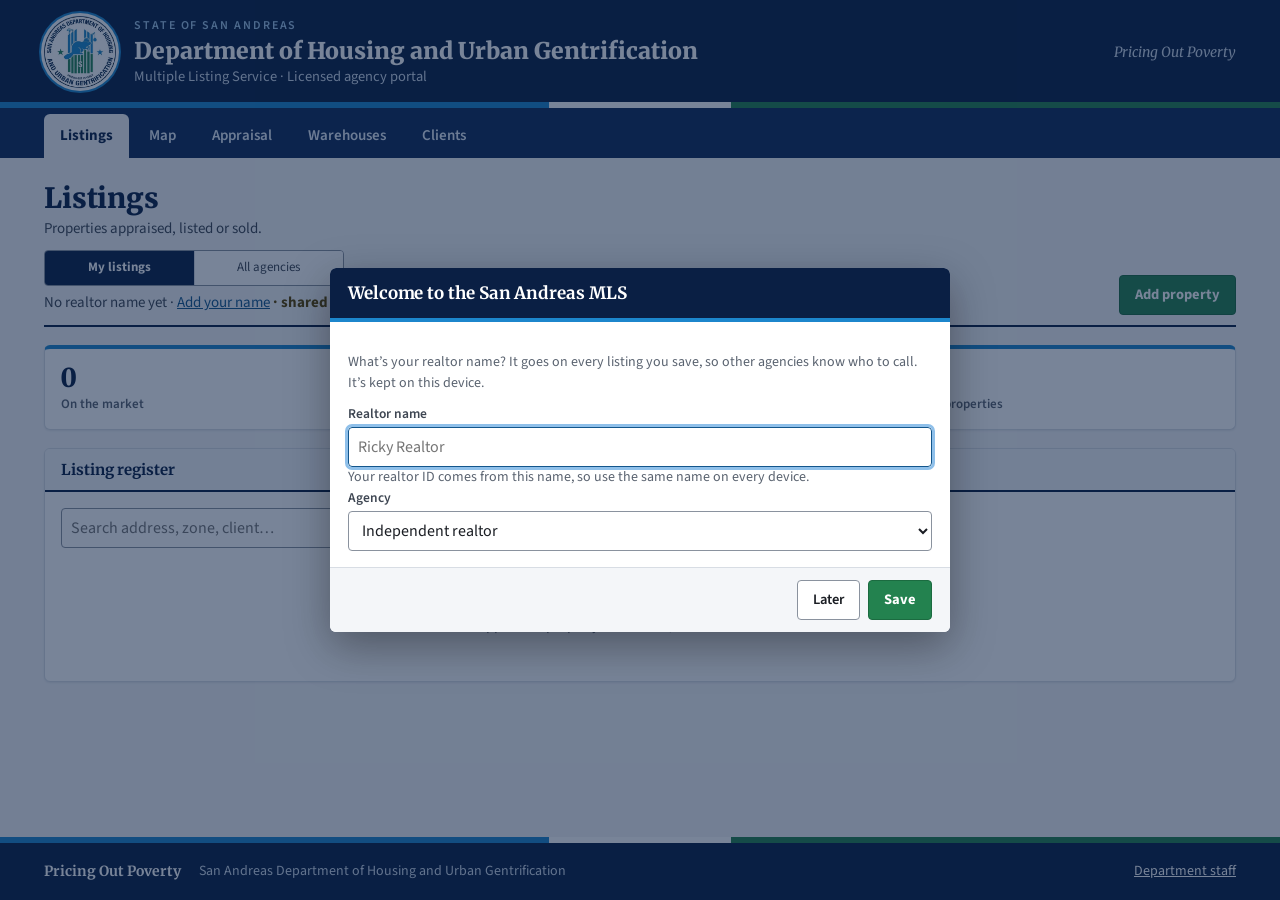
==== commit 422bf5eb: "Agencies are a director-controlled list; realtors pick from a drop-down - New agencies table in Supa" ====
--- a/index.html
+++ b/index.html
@@ -11,7 +11,7 @@
 <link rel="preconnect" href="https://fonts.googleapis.com">
 <link rel="preconnect" href="https://fonts.gstatic.com" crossorigin>
 <link rel="stylesheet" href="https://fonts.googleapis.com/css2?family=Merriweather:wght@700;900&family=Source+Sans+3:ital,wght@0,400;0,500;0,600;0,700;1,400&display=swap">
-<link rel="stylesheet" href="css/hug.css?v=202611241240">
+<link rel="stylesheet" href="css/hug.css?v=202611241245">
 </head>
 <body data-mode="agency">
 <div class="shell">
@@ -357,9 +357,9 @@
 
 <div class="scrim" id="scrim"><div class="modal" id="modal" role="dialog" aria-modal="true"></div></div>
 <div id="toast" role="status" aria-live="polite"></div>
-<script src="js/assets.js?v=202611241240"></script>
-<script src="js/shared-config.js?v=202611241240"></script>
-<script src="js/app.js?v=202611241240"></script>
-<script src="js/shared.js?v=202611241240"></script>
+<script src="js/assets.js?v=202611241245"></script>
+<script src="js/shared-config.js?v=202611241245"></script>
+<script src="js/app.js?v=202611241245"></script>
+<script src="js/shared.js?v=202611241245"></script>
 </body>
 </html>
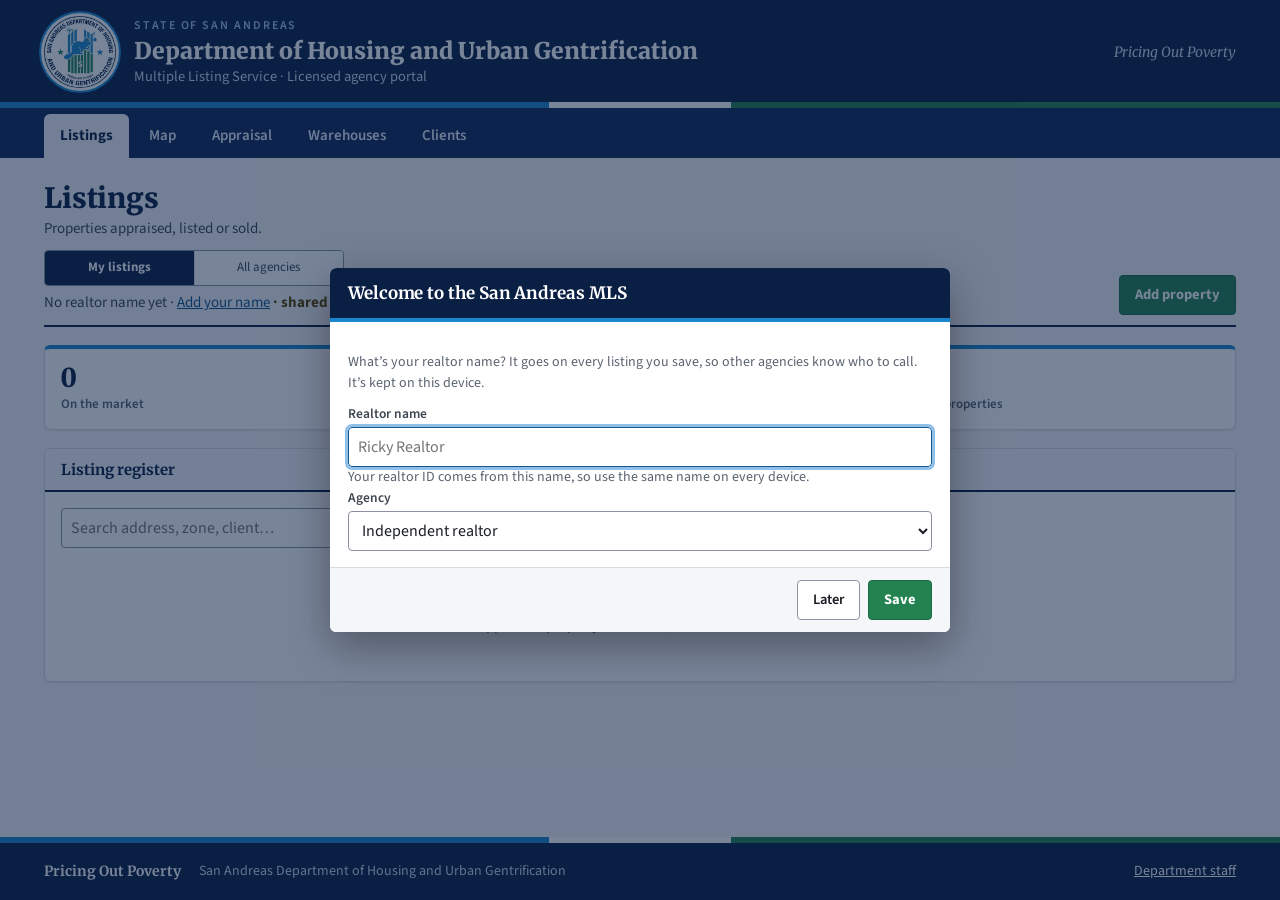
==== commit 12a35b96: "Estates can be marked not for sale; agents can't change warehouse commission - Director: Not for sal" ====
--- a/index.html
+++ b/index.html
@@ -11,7 +11,7 @@
 <link rel="preconnect" href="https://fonts.googleapis.com">
 <link rel="preconnect" href="https://fonts.gstatic.com" crossorigin>
 <link rel="stylesheet" href="https://fonts.googleapis.com/css2?family=Merriweather:wght@700;900&family=Source+Sans+3:ital,wght@0,400;0,500;0,600;0,700;1,400&display=swap">
-<link rel="stylesheet" href="css/hug.css?v=202611241245">
+<link rel="stylesheet" href="css/hug.css?v=202611241310">
 </head>
 <body data-mode="agency">
 <div class="shell">
@@ -357,9 +357,9 @@
 
 <div class="scrim" id="scrim"><div class="modal" id="modal" role="dialog" aria-modal="true"></div></div>
 <div id="toast" role="status" aria-live="polite"></div>
-<script src="js/assets.js?v=202611241245"></script>
-<script src="js/shared-config.js?v=202611241245"></script>
-<script src="js/app.js?v=202611241245"></script>
-<script src="js/shared.js?v=202611241245"></script>
+<script src="js/assets.js?v=202611241310"></script>
+<script src="js/shared-config.js?v=202611241310"></script>
+<script src="js/app.js?v=202611241310"></script>
+<script src="js/shared.js?v=202611241310"></script>
 </body>
 </html>
--- a/css/hug.css
+++ b/css/hug.css
@@ -440,3 +440,10 @@
 /* realtor IDs and the directory */
 .rid{font-family:var(--mono);font-size:12.5px;letter-spacing:.02em;color:var(--navy);background:var(--blue-soft);border:1px solid var(--blue-line);border-radius:3px;padding:0 5px;white-space:nowrap}
 .dirhead{font:700 16px/1.3 var(--serif);color:var(--navy);margin:22px 0 8px;padding-bottom:6px;border-bottom:2px solid var(--navy)}
+body[data-mode="agency"] #whTerms input:disabled{background:transparent;border-color:transparent;color:var(--ink);-webkit-text-fill-color:var(--ink);opacity:1;font-weight:700}
+.hudtoggle{display:none}
+@media (max-width:760px){
+  .hudtoggle{display:inline-flex;width:100%;justify-content:center;margin-bottom:4px}
+  .map-hud.tl.folded > :not(.hudkeep){display:none}
+  .map-hud.tl.folded #mapJump{margin-bottom:6px}
+}
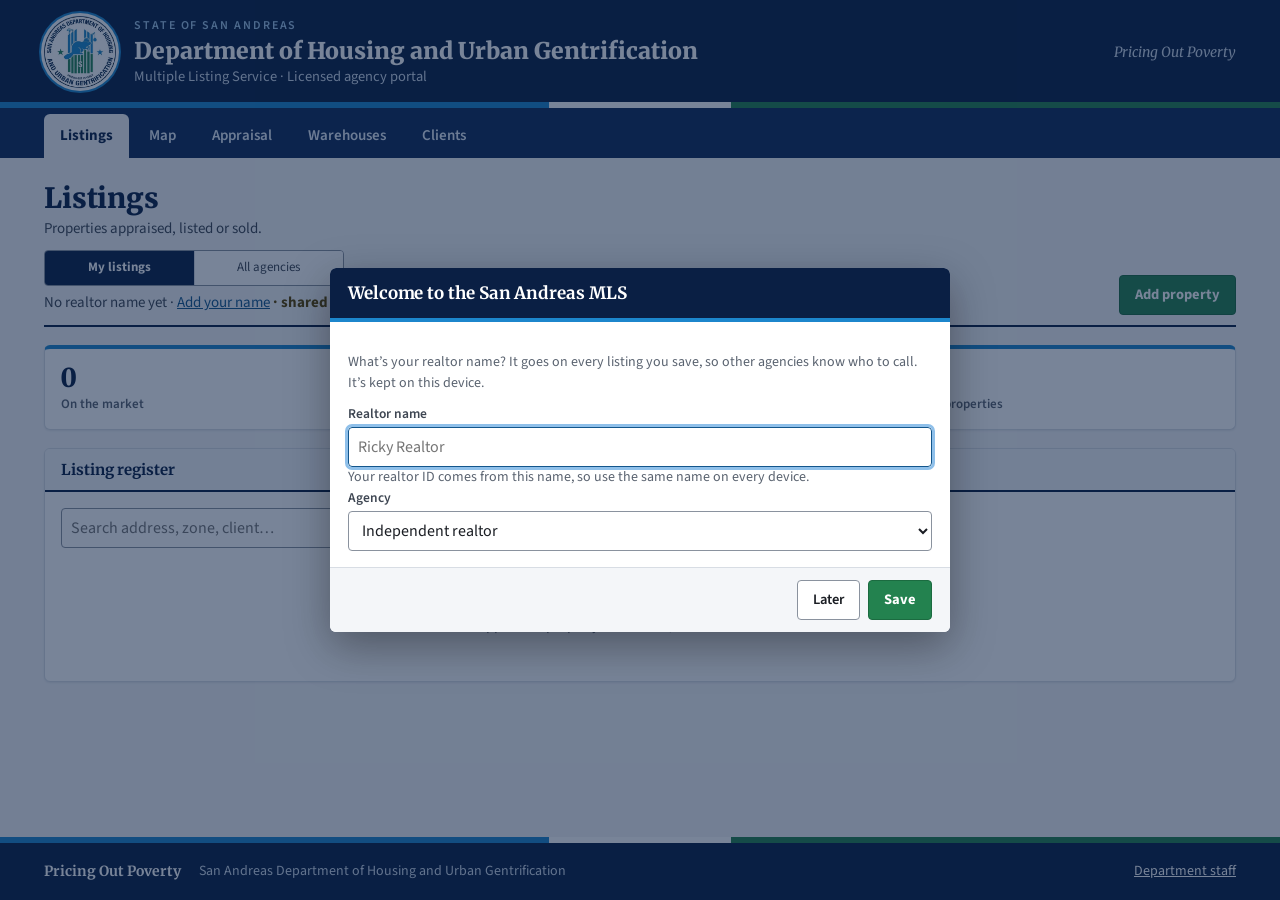
==== commit 985e3046: "Directors by browser: Make director, no key needed; rules published to the database - Realtor direct" ====
--- a/index.html
+++ b/index.html
@@ -11,7 +11,7 @@
 <link rel="preconnect" href="https://fonts.googleapis.com">
 <link rel="preconnect" href="https://fonts.gstatic.com" crossorigin>
 <link rel="stylesheet" href="https://fonts.googleapis.com/css2?family=Merriweather:wght@700;900&family=Source+Sans+3:ital,wght@0,400;0,500;0,600;0,700;1,400&display=swap">
-<link rel="stylesheet" href="css/hug.css?v=202611241310">
+<link rel="stylesheet" href="css/hug.css?v=202611241330">
 </head>
 <body data-mode="agency">
 <div class="shell">
@@ -357,9 +357,9 @@
 
 <div class="scrim" id="scrim"><div class="modal" id="modal" role="dialog" aria-modal="true"></div></div>
 <div id="toast" role="status" aria-live="polite"></div>
-<script src="js/assets.js?v=202611241310"></script>
-<script src="js/shared-config.js?v=202611241310"></script>
-<script src="js/app.js?v=202611241310"></script>
-<script src="js/shared.js?v=202611241310"></script>
+<script src="js/assets.js?v=202611241330"></script>
+<script src="js/shared-config.js?v=202611241330"></script>
+<script src="js/app.js?v=202611241330"></script>
+<script src="js/shared.js?v=202611241330"></script>
 </body>
 </html>
--- a/css/hug.css
+++ b/css/hug.css
@@ -447,3 +447,6 @@
   .map-hud.tl.folded > :not(.hudkeep){display:none}
   .map-hud.tl.folded #mapJump{margin-bottom:6px}
 }
+.who{display:flex;flex-direction:column;gap:3px;align-items:flex-start;line-height:1.3}
+.whoname{white-space:nowrap;font-weight:600}
+.chip.you{font-size:11px;padding:0 6px;margin-left:4px;vertical-align:1px}
